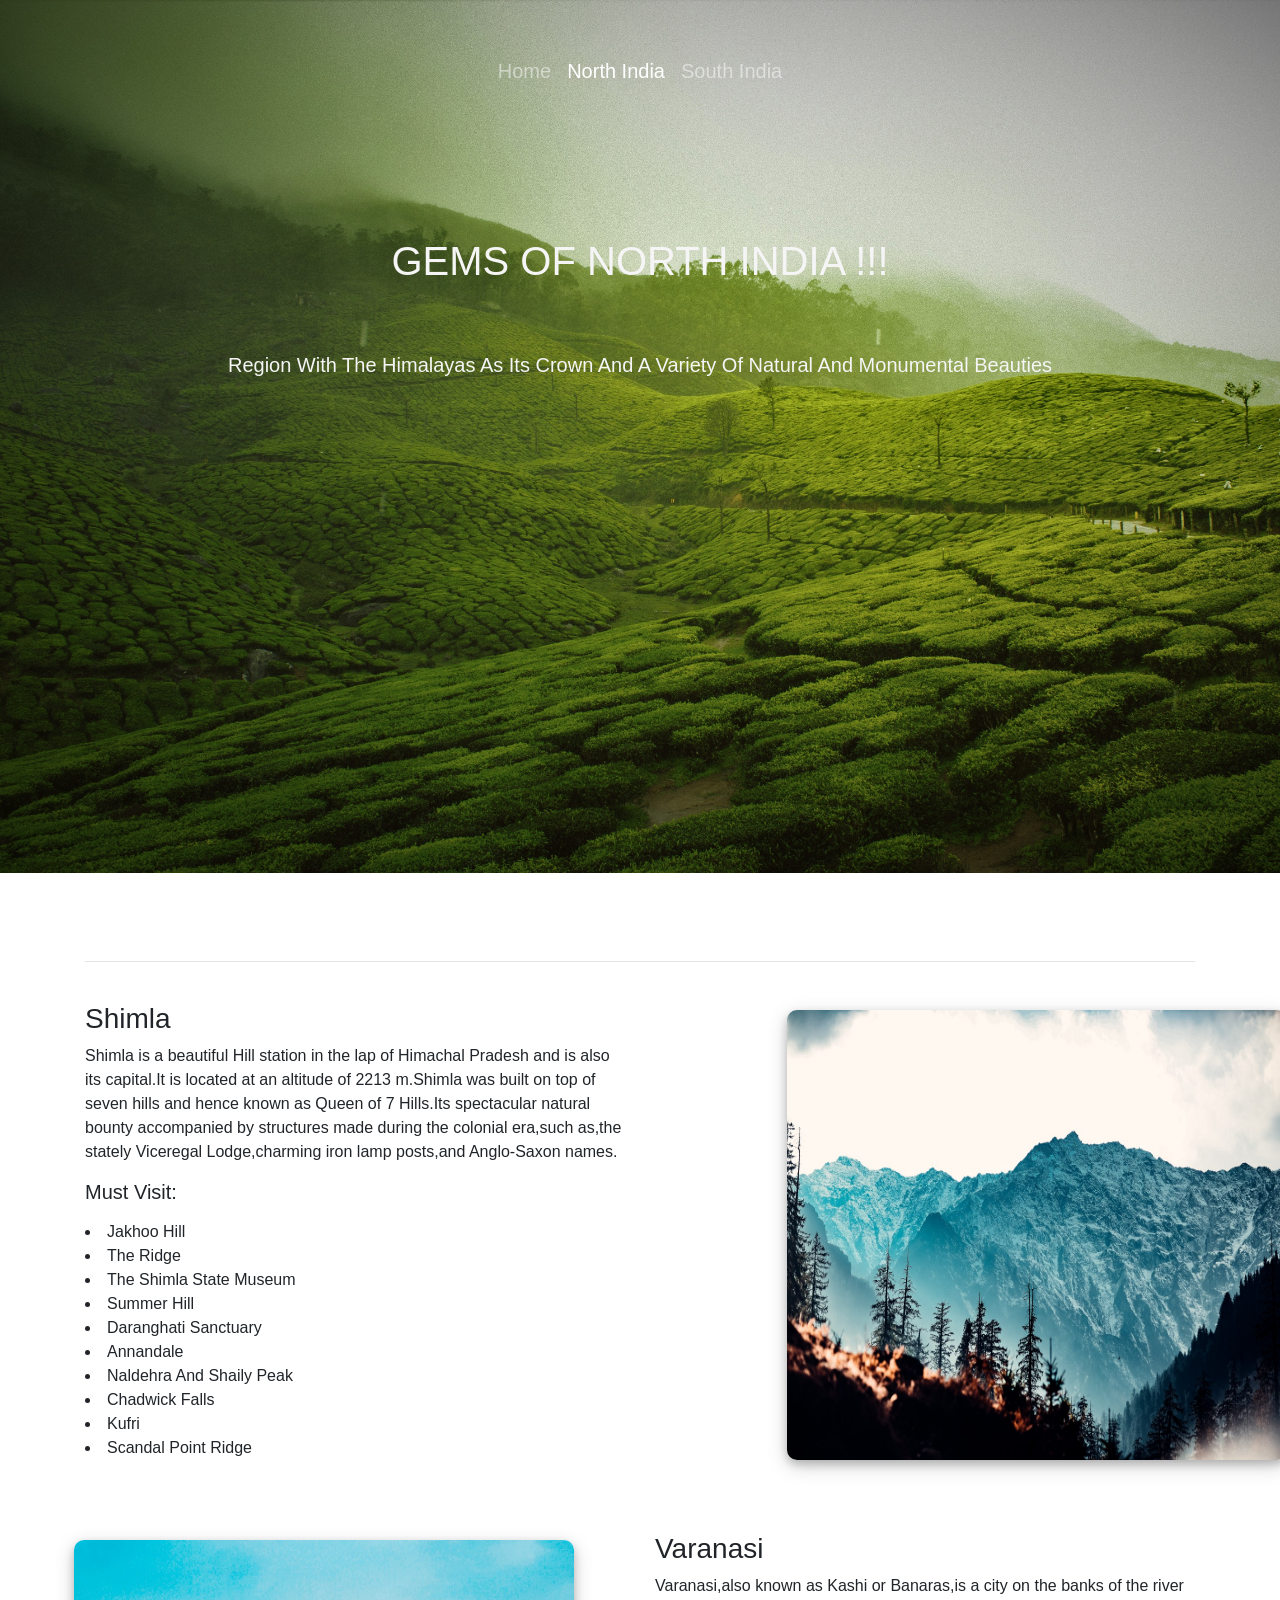
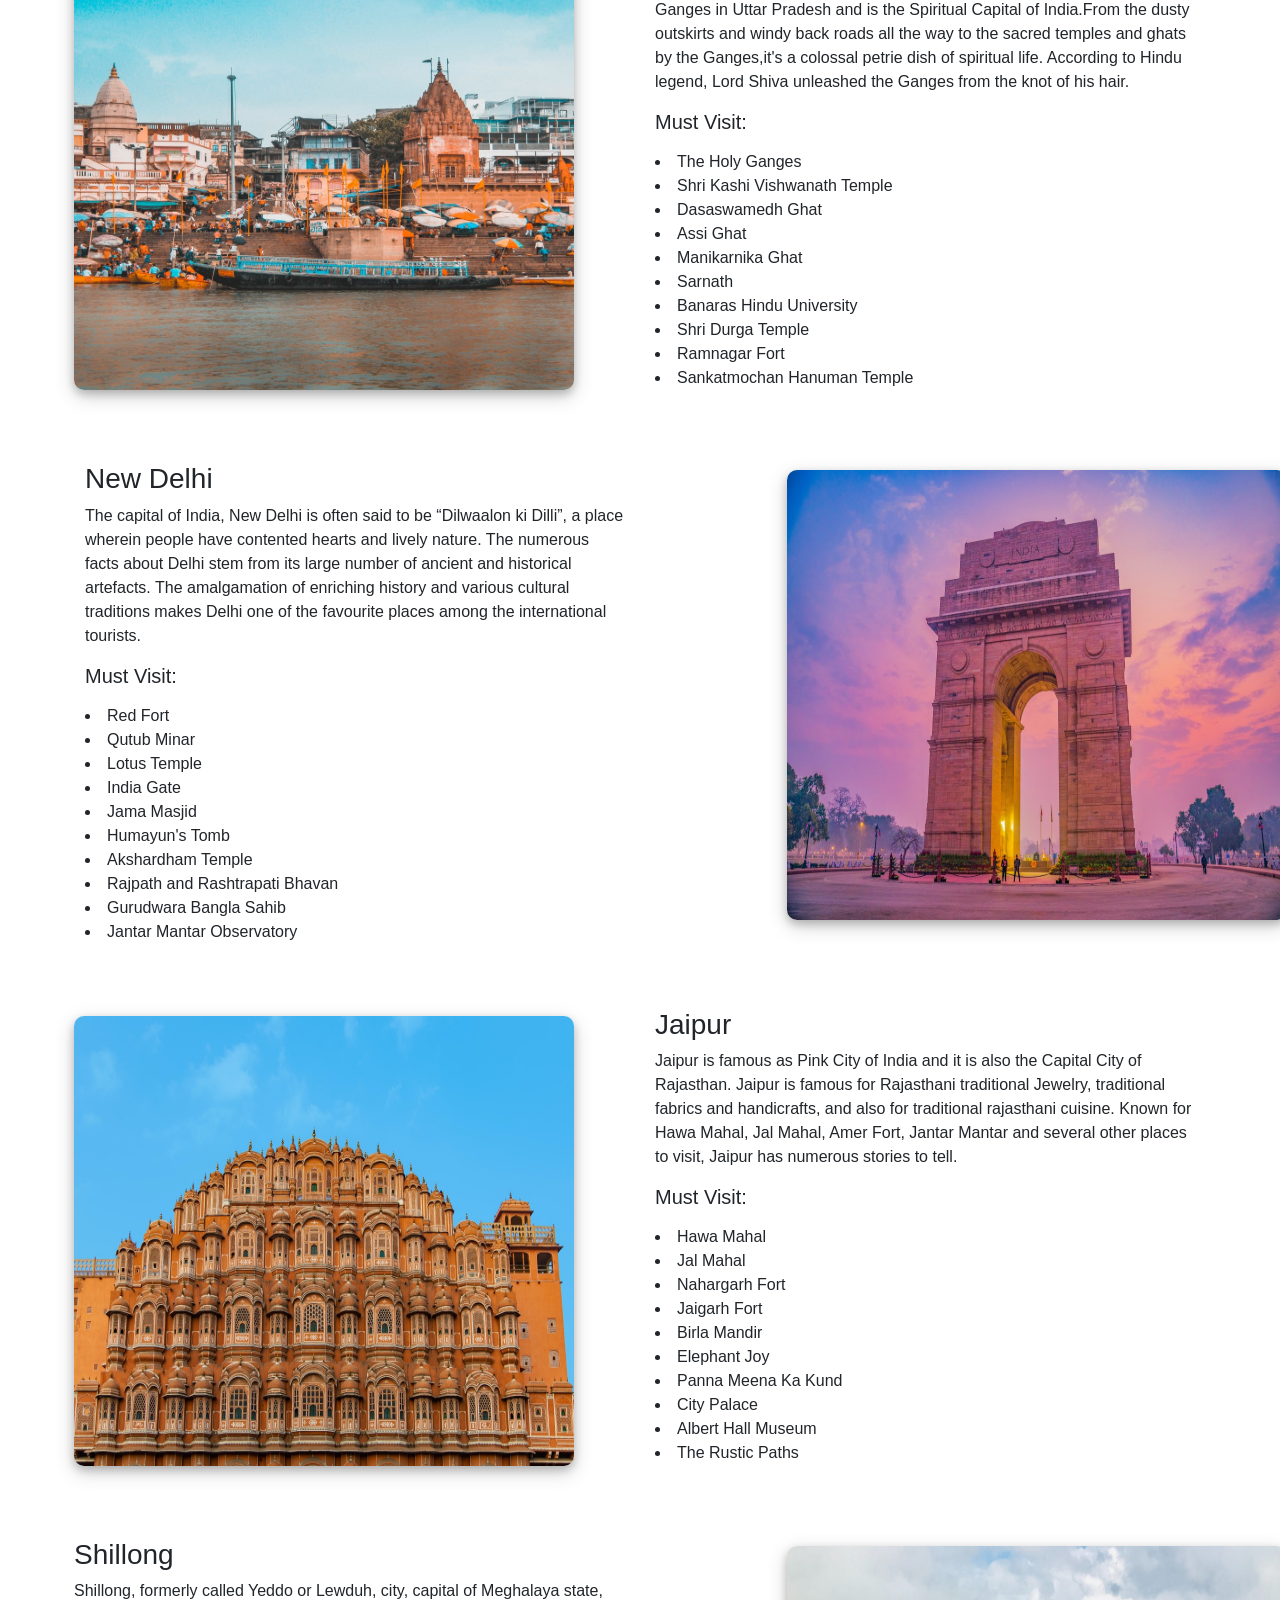
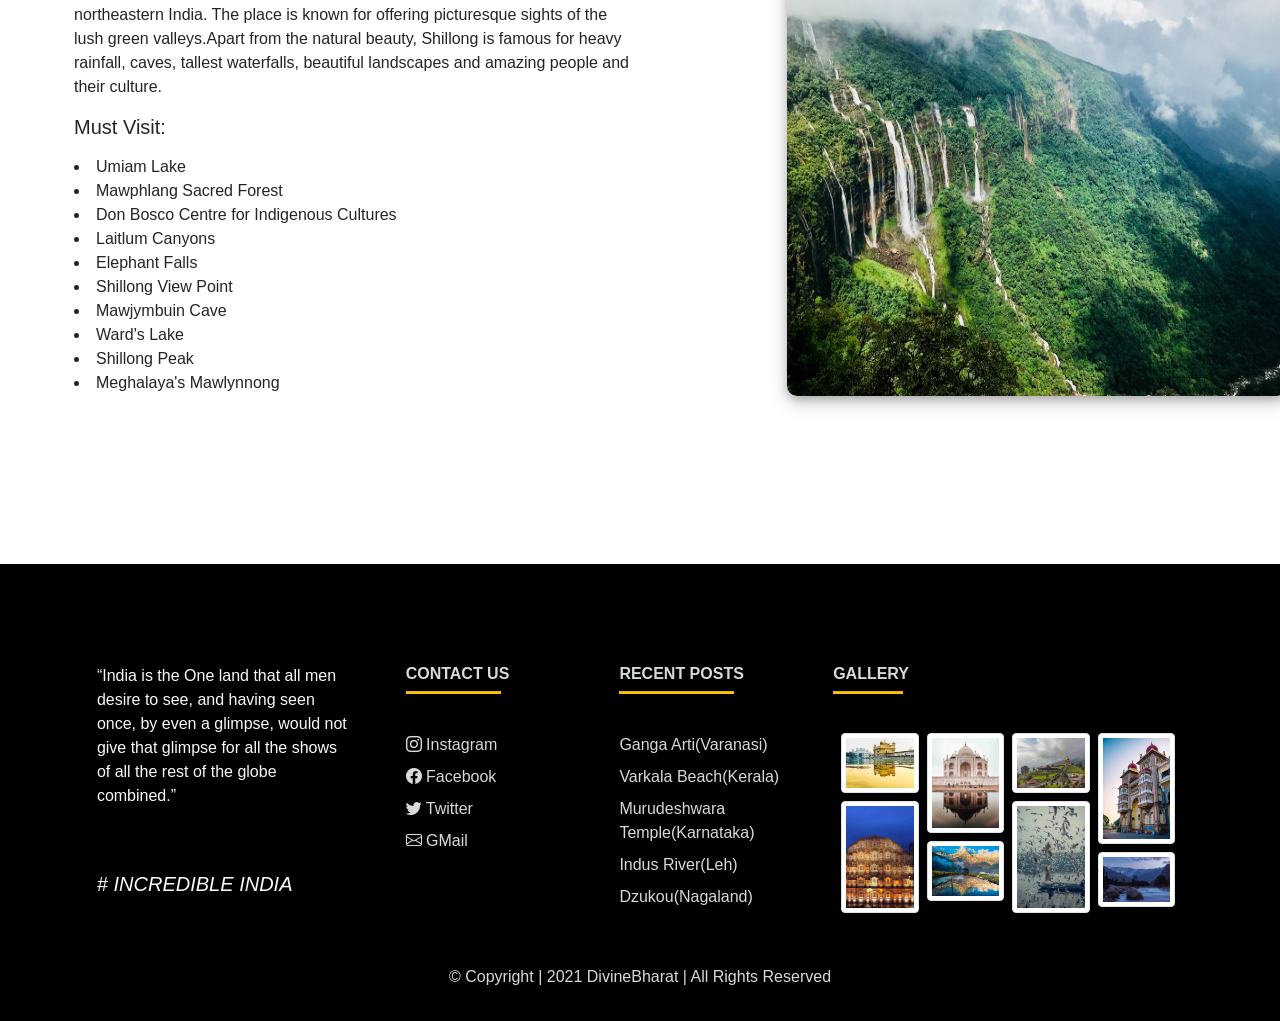
==== north.html @ dc831cc2 "Merge pull request #1 from kunjur-shreesha/master pull request" ====
<!DOCTYPE html>
<html lang="en">
<head>
    <meta charset="UTF-8">
    <meta http-equiv="X-UA-Compatible" content="IE=edge">
    <meta name="viewport" content="width=device-width, initial-scale=1.0">
    <link rel="stylesheet" href="bootstrap.css">
    <link rel="stylesheet" href="home.css">
    <link rel="stylesheet" href="https://cdn.jsdelivr.net/npm/bootstrap-icons@1.5.0/font/bootstrap-icons.css">
    <title>DivineBharat</title>
</head>
<body>

<section class="jumbotron-fluid go2karuna">
    <div class="" style="margin:auto;margin-top:0;">
        <nav class="navbar navbar-expand-lg flex-column  navbar-dark">
            <a class="navbar-brand" href="index.html">
                <img src="logo-white-free-img-1-160x84.png" width=auto height=auto class="d-inline-block align-top align-middle"
                     alt=""><br>
            </a>
            <button class="navbar-toggler" type="button" data-toggle="collapse" data-target="#navbarSupportedContent"
                    aria-controls="navbarSupportedContent" aria-expanded="false" aria-label="Toggle navigation">
                <span class="navbar-toggler-icon"></span>
            </button>

            <div class="collapse navbar-collapse" id="navbarSupportedContent">
                <ul class="navbar-nav mr-auto">
                    <li class="nav-item ">
                        <a class="nav-link" href="index.html">Home</a>
                    </li>
                    <li class="nav-item active">
                        <a class="nav-link" href="north.html">North India <span class="sr-only">(current)</span></a>
                    </li>
                    <li class="nav-item">
                        <a class="nav-link" href="south.html">South India</a>
                    </li>
                </ul>
            </div>
        </nav>
        <div class="container" style="margin-top: 15vh;color: whitesmoke;text-align: center; font-size: 20px;">
            <h1> GEMS OF NORTH INDIA !!!</h1><br><br>
            <h5>Region With The Himalayas As Its Crown And A Variety Of Natural And Monumental Beauties</h5><br><br>



        </div>
    </div>
</section>
        <br><br><br>

    <div class="container">
        <h2 style="text-align: center;"></h2><hr><br>
        <div class="row">
            <div class="col-lg-6">
                <h3>Shimla</h3>
                <p>
                    Shimla is a beautiful Hill station in the lap of Himachal Pradesh and is also its capital.It is located at an altitude of 2213 m.Shimla was built on top of seven hills and hence known as Queen of 7 Hills.Its spectacular natural bounty accompanied by structures made during the colonial era,such as,the stately Viceregal Lodge,charming iron lamp posts,and Anglo-Saxon names.
                </p>
            <h5>Must Visit:</h5>
                <p><li>Jakhoo Hill</li>
                <li>The Ridge</li>
                <li> The Shimla State Museum</li>
                <li> Summer Hill</li>
                <li>Daranghati Sanctuary</li>
                <li>Annandale</li>
                <li>Naldehra And Shaily Peak</li>
                <li>Chadwick Falls</li>
                <li>Kufri</li>
                <li>Scandal Point Ridge</li></p></div>
            <div class="col-lg-3 mx-auto mb-4" id="imgg">
                <img src="i41%20(9).jpg" width="500px" height="450px" alt="">
            </div>
        </div><br><br>
        <div class="row">
            <div class="col-lg-6 mx-auto mb-4"  id="imgg">
                <img src="i43.jpg"  width="500px" height="450px" alt="">
            </div>
            <div class="col-lg-6">
                <h3>Varanasi</h3>
                <p>Varanasi,also known as Kashi or Banaras,is a city on the banks of the river Ganges in Uttar Pradesh and is the Spiritual Capital of India.From the dusty outskirts and windy back roads all the way to the sacred temples and ghats by the Ganges,it's a colossal petrie dish of spiritual life.
                    According to Hindu legend, Lord Shiva unleashed the Ganges from the knot of his hair.</p>
                <h5>Must Visit:</h5>
                <p><li>The Holy Ganges</li>
                <li>Shri Kashi Vishwanath Temple</li>
                <li>Dasaswamedh Ghat</li>
                <li>Assi Ghat</li>
                <li>Manikarnika Ghat</li>
                <li>Sarnath</li>
                <li>Banaras Hindu University</li>
                <li>Shri Durga Temple</li>
                <li>Ramnagar Fort</li>
                <li>Sankatmochan Hanuman Temple</li></p>
            </div>
        </div><br><br>
        <div class="row">
            <div class="col-lg-6">
                <h3>New Delhi</h3>
                <p>The capital of India, New Delhi is often said to be “Dilwaalon ki Dilli”, a place wherein people have contented hearts and lively nature.
                    The numerous facts about Delhi stem from its large number of ancient and historical artefacts.
                    The amalgamation of enriching history and various cultural traditions makes Delhi one of the favourite places among the international tourists.
                </p>
            <h5>Must Visit:</h5>
            <p><li>Red Fort</li>
            <li>Qutub Minar</li>
            <li>Lotus Temple</li>
            <li>India Gate</li>
            <li>Jama Masjid</li>
            <li>Humayun's Tomb</li>
            <li>Akshardham Temple</li>
            <li>Rajpath and Rashtrapati Bhavan</li>
            <li>Gurudwara Bangla Sahib</li>
            <li>Jantar Mantar Observatory</li></p>
            </div>
            <div class="col-lg-3 mx-auto mb-4"  id="imgg">
                <img src="i45.jpg"  width="500px" height="450px" alt="">
            </div>
        </div><br><br>
        <div class="row">
            <div class="col-lg-6 mx-auto mb-4"  id="imgg">
                <img src="i44.jpg"  width="500px" height="450px" alt="">
            </div>
            <div class="col-lg-6">
                <h3>Jaipur</h3>
                <p>Jaipur is famous as Pink City of India and it is also the Capital City of Rajasthan. Jaipur is famous for Rajasthani traditional Jewelry, traditional fabrics and handicrafts, and also for traditional rajasthani cuisine.
                    Known for Hawa Mahal, Jal Mahal, Amer Fort, Jantar Mantar and several other places to visit, Jaipur has numerous stories to tell.</p>
                <h5>Must Visit:</h5>
                <p><li>Hawa Mahal</li>
                <li>Jal Mahal</li>
                <li>Nahargarh Fort</li>
                <li>Jaigarh Fort</li>
                <li>Birla Mandir</li>
                <li>Elephant Joy</li>
                <li>Panna Meena Ka Kund</li>
                <li>City Palace</li>
                <li>Albert Hall Museum</li>
                <li>The Rustic Paths</li></p>
            </div>
        </div><br><br>
        <div class="row">
            <div class="col-lg-6"  id="imgg">
                <h3>Shillong</h3>
                <p>Shillong, formerly called Yeddo or Lewduh, city, capital of Meghalaya state, northeastern India.
                    The place is known for offering picturesque sights of the lush green valleys.Apart from the natural beauty, Shillong is famous for heavy rainfall, caves, tallest waterfalls, beautiful landscapes and amazing people and their culture.</p>
                <h5>Must Visit:</h5>
                <p><li>Umiam Lake</li>
                <li>Mawphlang Sacred Forest</li>
                <li>Don Bosco Centre for Indigenous Cultures</li>
                <li>Laitlum Canyons</li>
                <li>Elephant Falls</li>
                <li>Shillong View Point</li>
                <li>Mawjymbuin Cave</li>
                <li>Ward's Lake</li>
                <li>Shillong Peak</li>
                <li>Meghalaya's Mawlynnong</li></p>
            </div>
            <div class="col-lg-3 mx-auto mb-4"  id="imgg">
                <img src="i46.jpg"  width="500px" height="450px" alt="">
            </div>
        </div><br>
    </div>
    
<br><br><br><br><br>


<!-- footer begin -->
<footer class="page-footer bg-dark1">
    <section class="gokaruna-v3">

        <div class="container text-center text-md-left mt-1">
            <div class="row">

                <div class="col-md-3 mx-auto mb-3"><br><br>
                    <img src="logo-white-free-img-1-160x84.png" width=auto height=auto class="d-inline-block align-top "
                        alt="">
                    <br><br>
                    <p class="text-light" class="font-weight-bolder" class="mt-2">“India is the One land that all men
                        desire to see, and having seen once,
                        by even a glimpse, would not give that glimpse for all the shows of all the rest of the globe
                        combined.”</p>
                    <br><br>
                    <h5 class="text-light">#<em> INCREDIBLE INDIA</em></h5>
                </div>

                <div class="col-md-2 mx-auto mb-4"><br><br><br><br>
                    <h6 class="text-uppercase font-weight-bold">Contact Us</h6>
                    <hr class="bg-warning mb-4 mt-0 d-inline-block mx-auto" style="width: 95px; height: 2px">
                    <ul class="list-unstyled">
                        <li class="my-2"><a href="#" target="_blank"><i class="bi bi-instagram"></i> Instagram</a></li>
                        <li class="my-2"><a href="#" target="_blank"><i class="bi bi-facebook"></i> Facebook </a></li>
                        <li class="my-2"><a href="#" target="_blank"><i class="bi bi-twitter"></i> Twitter</a></li>
                        <li class="my-2"><a href="#" target="_blank"><i class="bi bi-envelope"></i> GMail</a></li>
                    </ul>
                </div>


                <div class="col-md-2 mx-auto mb-4"><br><br><br><br>
                    <h6 class="text-uppercase font-weight-bold">Recent Posts</h6>
                    <hr class="bg-warning mb-4 mt-0 d-inline-block mx-auto" style="width: 115px; height: 2px">
                    <ul class="list-unstyled">
                        <li class="my-2"><a href="i3%20(1).jpg" target="_blank">Ganga Arti(Varanasi)</a></li>
                        <li class="my-2"><a href="i3%20(2).jpg" target="_blank">Varkala Beach(Kerala)</a></li>
                        <li class="my-2"><a href="i3%20(3).jpg" target="_blank">Murudeshwara Temple(Karnataka)</a></li>
                        <li class="my-2"><a href="i3%20(4).jpg" target="_blank">Indus River(Leh)</a></li>
                        <li class="my-2"><a href="i3%20(5).jpg" target="_blank">Dzukou(Nagaland)</a></li>
                    </ul>
                </div>

                <div class="col-md-4 mx-auto mb-4"><br><br><br><br>
                    <h6 class="text-uppercase font-weight-bold">Gallery</h6>
                    <hr class="bg-warning mb-4 mt-0 d-inline-block mx-auto" style="width: 70px; height: 2px">
                    <div class="row1">
                        <div class="column1">
                            <a href="com/2.jpg" target="_blank"><img  class="img-thumbnail"  src="com/2.jpg" class="" alt="" ></a>
                            <a href="com/1.jpg" target="_blank"><img  class="img-thumbnail"  src="com/1.jpg" class="" alt="" ></a>
                        </div>
                        <br>
                        <div class="column1">
                            <a href="com/4.jpg" target="_blank"><img  class="img-thumbnail"  src="com/4.jpg" class="" alt="" ></a>
                            <a href="com/3.jpg" target="_blank"><img  class="img-thumbnail"  src="com/3.jpg" class="" alt="" ></a>
                        </div>
                        <br>
                        <div class="column1">
                            <a href="com/6.jpg" target="_blank"><img  class="img-thumbnail"  src="com/6.jpg" class="" alt="" ></a>
                            <a href="com/5.jpg" target="_blank"><img  class="img-thumbnail"  src="com/5.jpg" class="" alt="" ></a>
                        </div>
                        <br>
                        <div class="column1">
                            <a href="com/8.jpg" target="_blank"><img  class="img-thumbnail"  src="com/8.jpg" class="" alt="" ></a>
                            <a href="com/7.jpg" target="_blank"><img  class="img-thumbnail"  src="com/7.jpg" class="" alt="" ></a>
                        </div>
                        <br>

                    </div>
                </div>

            </div>

            <div class="footer-copyright text-center py-3">
                <p> &copy; Copyright | 2021 DivineBharat | All Rights Reserved</p>
            </div>
    </section>
</footer>

<script src="https://code.jquery.com/jquery-3.6.0.js" integrity="sha256-H+K7U5CnXl1h5ywQfKtSj8PCmoN9aaq30gDh27Xc0jk="
    crossorigin="anonymous"></script>

<script src="https://cdn.jsdelivr.net/npm/bootstrap@4.6.0/dist/js/bootstrap.min.js"
    integrity="sha384-+YQ4JLhjyBLPDQt//I+STsc9iw4uQqACwlvpslubQzn4u2UU2UFM80nGisd026JF"
    crossorigin="anonymous"></script>
</body>

</html>
---- home.css ----
body{
    background-color:white;
}
.gokaruna{
  position: relative;
  background: url(b33.jpg);
    min-height: 97vh;
  background-size: cover;
  background-attachment: fixed;
  background-position: center;
  background-repeat: no-repeat;
  display: flex;
}
.go2karuna{
  position: relative;
  background: url(i3333333333.jpg);
    min-height: 97vh;
  background-size: cover;
  background-attachment: fixed;
  background-position: center;
  background-repeat: no-repeat;
  display: flex;
}
.go3karuna{
  position: relative;
  background: url(i4\ \(1\).jpg);
    min-height: 97vh;
  background-size: cover;
  background-attachment: fixed;
  background-position: center;
  background-repeat: no-repeat;
  display: flex;
}
.nav-item{
    font-size: 20px;
}



#box{
    margin-top: -90px;
    border-radius: 0%;
    padding: 50px 55px 55px 55px;
    padding-bottom: 40px;
    box-shadow: 0 4px 8px 0 rgba(0, 0, 0, 0.2), 0 6px 20px 0 rgba(0, 0, 0, 0.19);
    background-color: #23272b;
}
.bg-dark1{
    background-color: #000000;
}


.page-footer a{
    color: #d5dadb;
    text-decoration: inherit;

}

.gallery-item {
    display: inline-block;
    text-align: center;
    vertical-align: top;
    width: 100%;
}

.page-footer li,h6 {
    color: #d5dadb;
}
p[class="mt-2"],div[class="footer-copyright text-center py-3"]{
    color:#d5dadb;}

.gokaruna-v2{
  position: inherit;
  background: url(an.jpg);
  min-height: 70vh;
  background-size: cover;
  background-attachment: fixed;
  background-position: center;
  background-repeat: no-repeat;
  display: flex;
}

.gokaruna-v3{
    position:inherit;
    background: url(b17.jpg);
    min-height: 45vh;
    background-size: cover;
    background-attachment: fixed;
    background-position: center;
    background-repeat: no-repeat;
    display: flex;
}


#slide {
  display: flex;
  flex-wrap: wrap;
  padding: 0 4px;
  margin-right: 60px;
}

#imgg {
  flex: 50%;
  padding: 0 4px;
}

#imgg img {
  margin-top: 8px;
  flex: 50%;
  vertical-align: middle;
  border-radius: 10px;
  box-shadow: 0 4px 8px 0 rgba(0, 0, 0, 0.2), 0 6px 20px 0 rgba(0, 0, 0, 0.19);
}
.btn-xyz {
  color: black;
  background-color: white;
  border-color: white;
  border-radius: 0;
}
.btn-xyz:hover {
  color: #fff;
  background-color: black;
  border-color:black;
}
.btn-outline-abc {
  color: white;
  border-radius: 0;
  border-color: white;
}
.btn-outline-abc:hover {
  color: #fff;
  background-color: black;
  border-color:black;
}


.row1 {
    display: flex;
    flex-wrap: wrap;
    padding: 0 4px;
}

/* Create four equal columns that sits next to each other */
.column1 {
    flex: 25%;
    max-width: 25%;
    padding: 0 4px;
}

.column1 img {
    margin-top: 8px;
    vertical-align: middle;
    width: 100%;
}

/* Responsive layout - makes a two column-layout instead of four columns */
@media screen and (max-width: 800px) {
    .column1 {
        flex: 50%;
        max-width: 50%;
    }
}

/* Responsive layout - makes the two columns stack on top of each other instead of next to each other */
@media screen and (max-width: 600px) {
    .column1 {
        flex: 100%;
        max-width: 100%;
    }
}
.card {
    position: relative;
    border: solid 1px #212121;
    padding: 45px 50px 25px 60px;
    margin-top: -90px;
    background-color: #212121;
    border-radius: 10px;
    color: #fff
}

.post-txt {
  text-align: center;
    font-size: 20px;
    margin-bottom: 0;
    padding-top: 15px;
}

.quote-img {
    position: absolute;
    top: 135px;
    left: 28px;
    width: 30px;
    height: 30px
}
.quote-img2 {
    position: absolute;
    bottom: 35px;
    right: 120px;
    width: 30px;
    height: 30px
}
@media screen and (max-width: 1200px) {
  .quote-img2{
    right: 40px;
  }
  .quote-img{
    left: 40px;
  }
}


.nice-img {
    width: 20px;
    height: 25px;
    margin-bottom: 7px
}

.arrow-down {
    width: 0;
    height: 0;
    border-left: 25px solid transparent;
    border-right: 25px solid transparent;
    border-top: 20px solid #212121;
    margin-left: 85px
}

.fit-image {
    width: 100%;
    object-fit: cover
}

.profile-pic {
    position: absolute;
    width: 120px;
    height: 120px;margin-top: 10px;
    margin-left: -57px;
    
}

.profile-name {
    position: absolute;
    font-size: 22px;margin-top: 130px;
    
    color: #616161
}
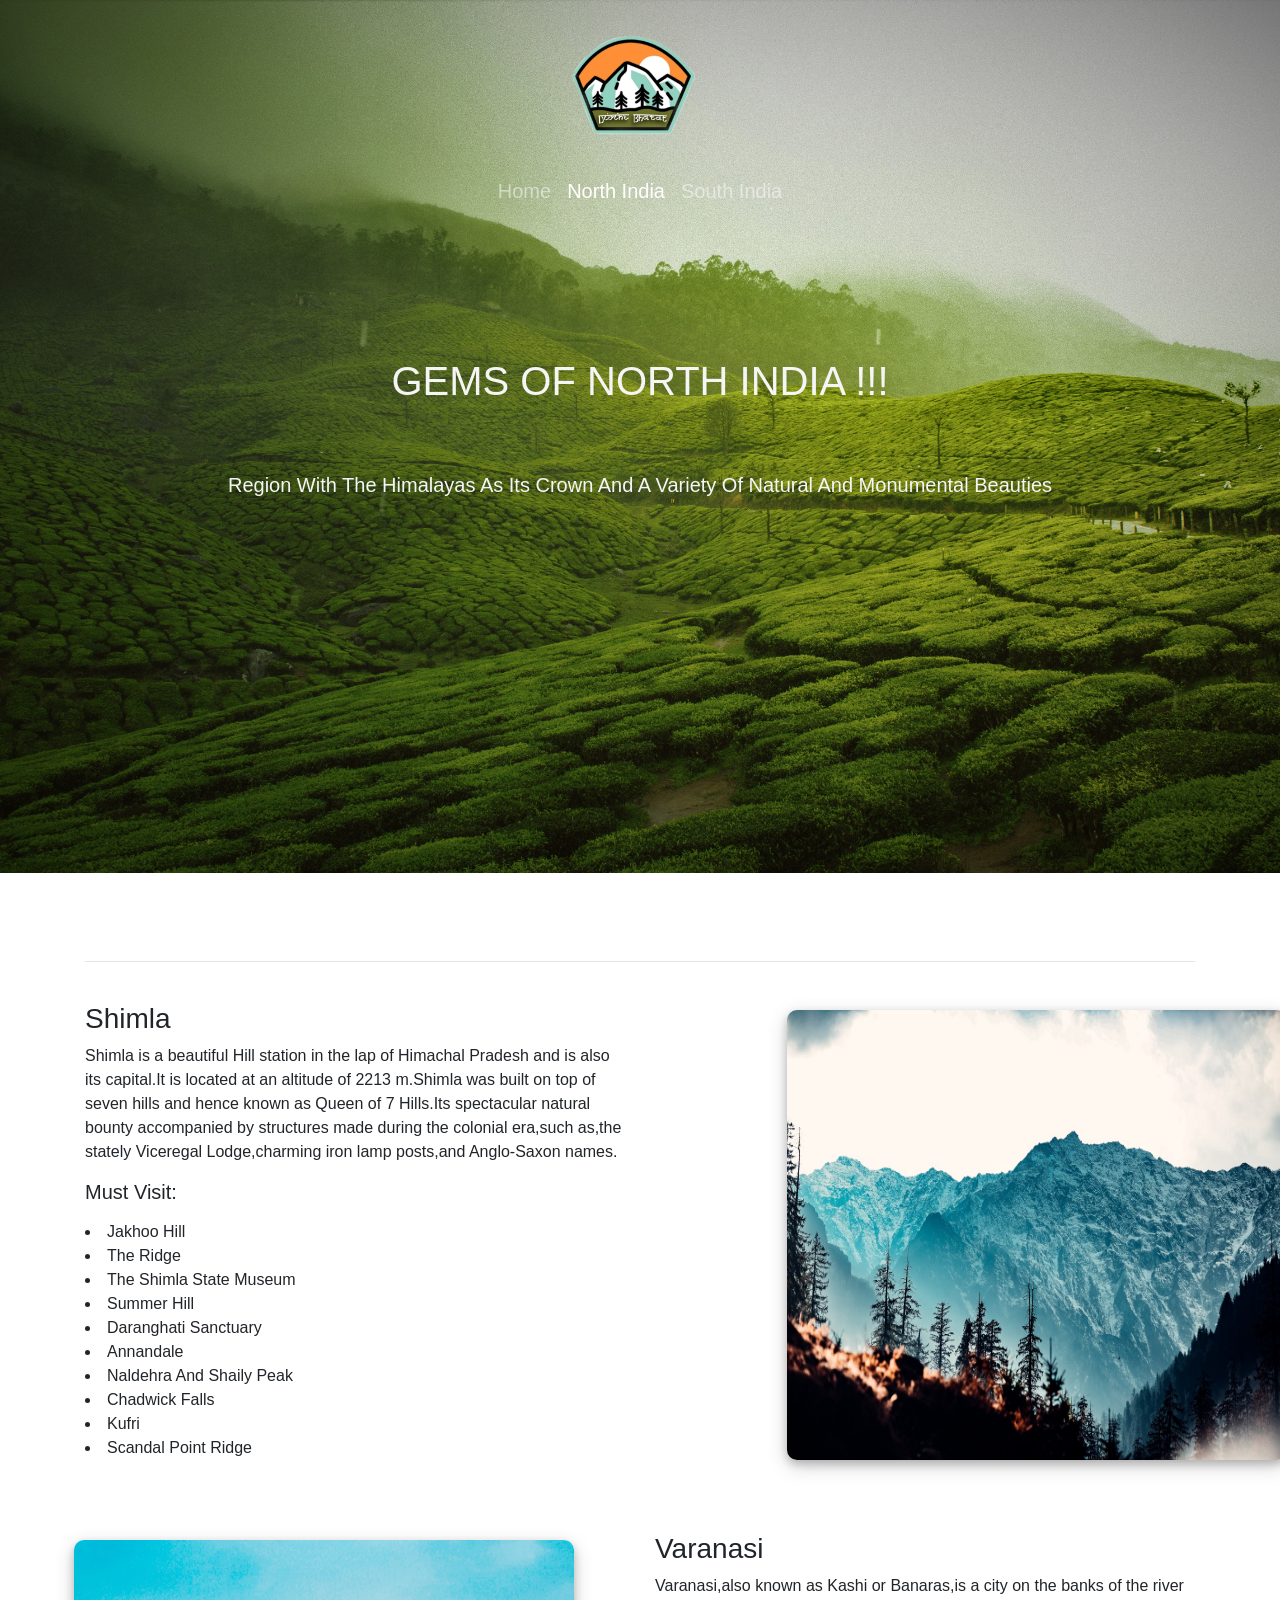
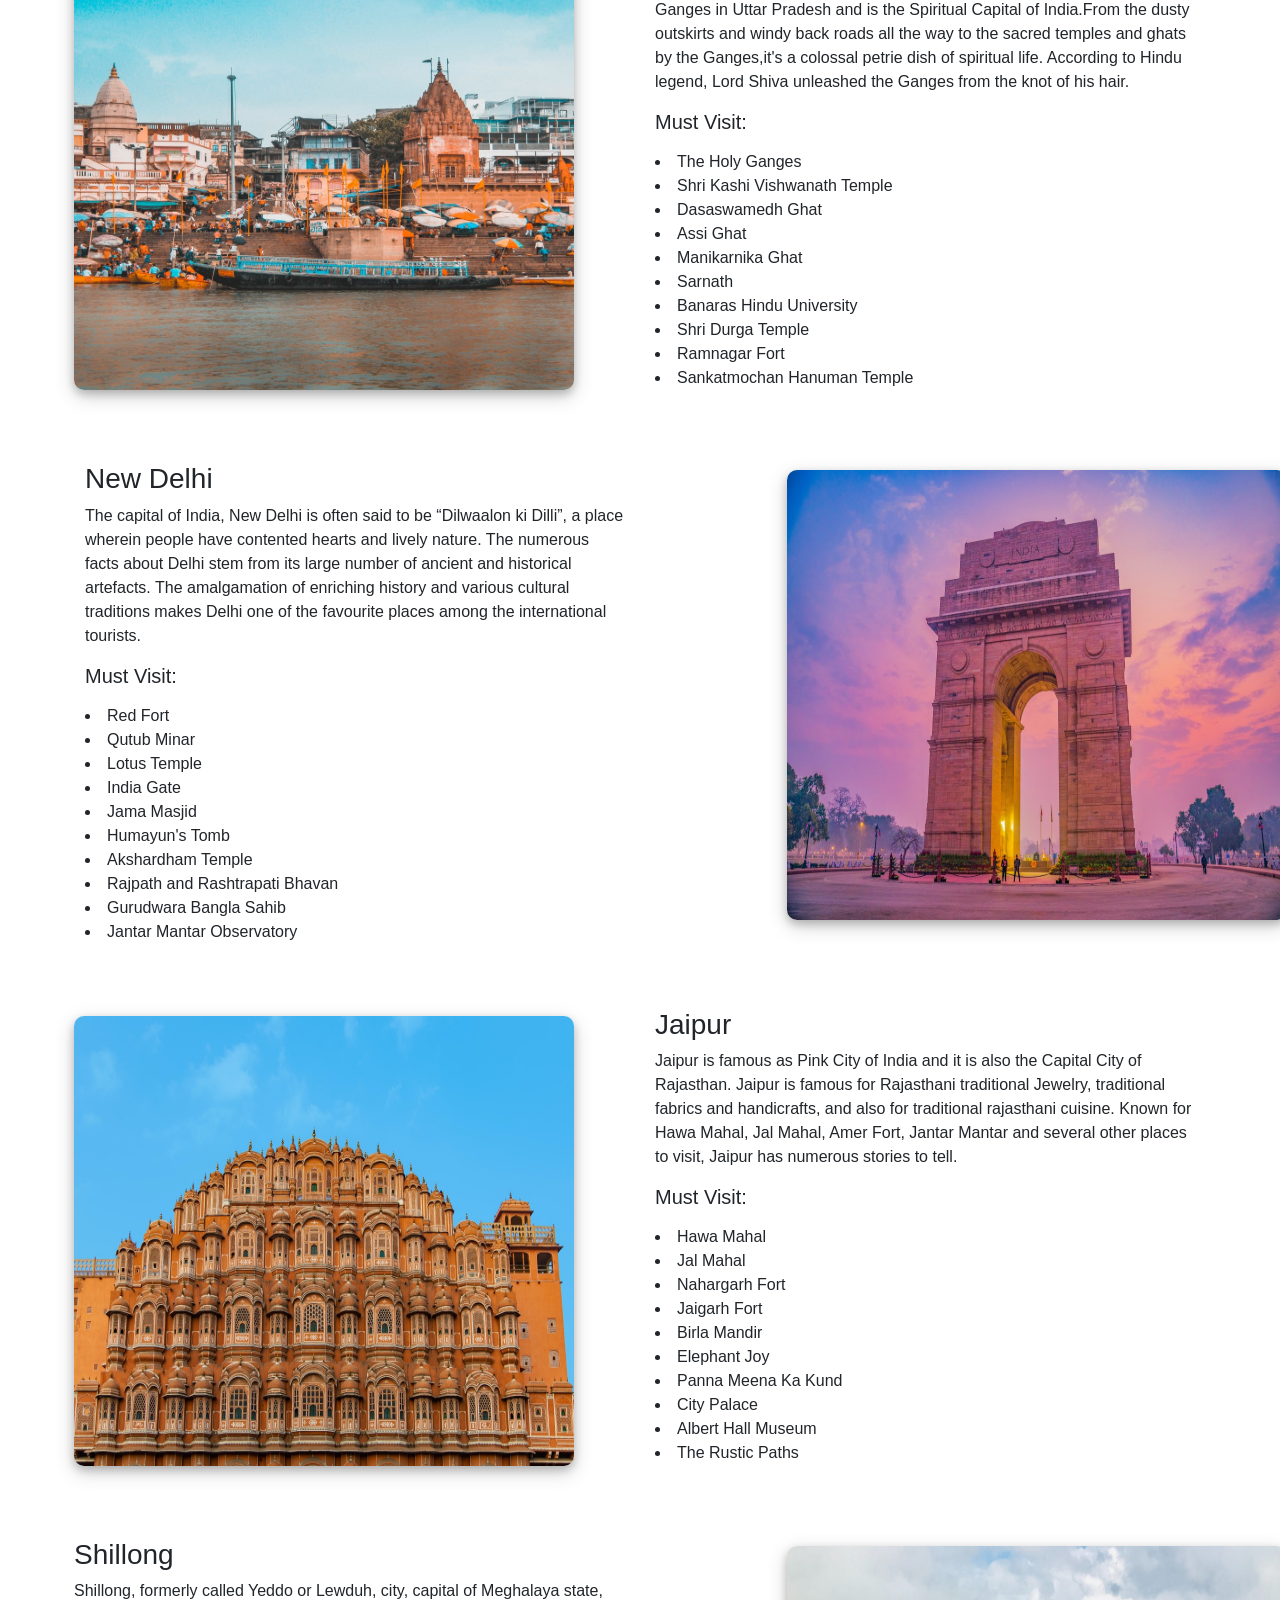
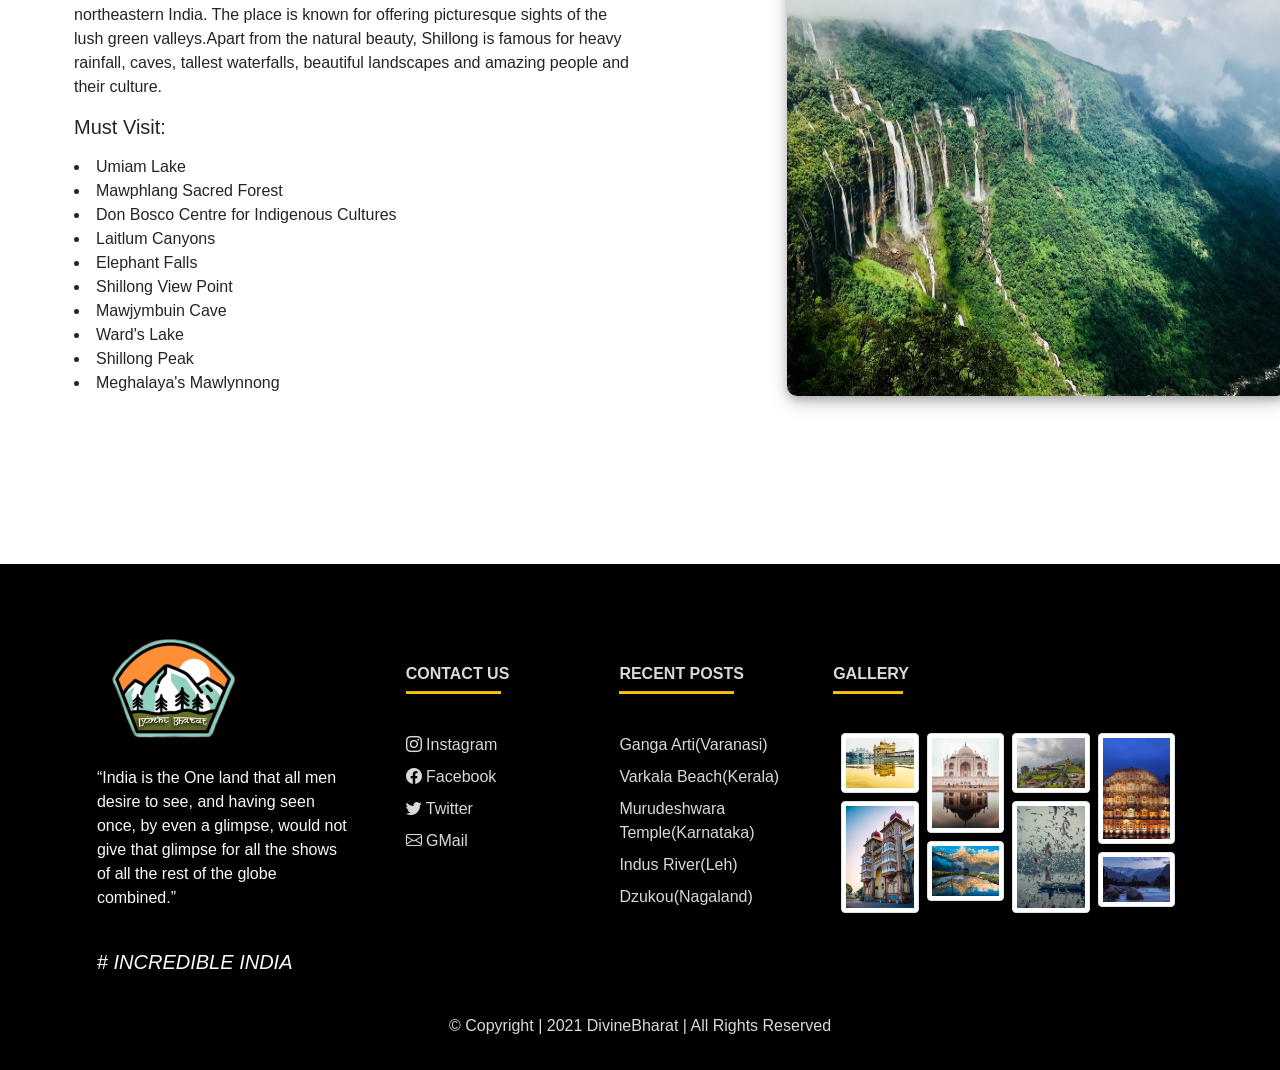
==== commit c1143402: "Merge branch 'kunjur-shreesha:master' into master" ====
--- a/north.html
+++ b/north.html
@@ -15,7 +15,7 @@
     <div class="" style="margin:auto;margin-top:0;">
         <nav class="navbar navbar-expand-lg flex-column  navbar-dark">
             <a class="navbar-brand" href="index.html">
-                <img src="logo-white-free-img-1-160x84.png" width=auto height=auto class="d-inline-block align-top align-middle"
+                <img src="logo/mota.png" width=150 height=150 class="d-inline-block align-top align-middle"
                      alt=""><br>
             </a>
             <button class="navbar-toggler" type="button" data-toggle="collapse" data-target="#navbarSupportedContent"
@@ -68,12 +68,12 @@
                 <li>Kufri</li>
                 <li>Scandal Point Ridge</li></p></div>
             <div class="col-lg-3 mx-auto mb-4" id="imgg">
-                <img src="i41%20(9).jpg" width="500px" height="450px" alt="">
+                <img src="images/i41%20(9).jpg" width="500px" height="450px" alt="">
             </div>
         </div><br><br>
         <div class="row">
             <div class="col-lg-6 mx-auto mb-4"  id="imgg">
-                <img src="i43.jpg"  width="500px" height="450px" alt="">
+                <img src="images/i43.jpg"  width="500px" height="450px" alt="">
             </div>
             <div class="col-lg-6">
                 <h3>Varanasi</h3>
@@ -112,12 +112,12 @@
             <li>Jantar Mantar Observatory</li></p>
             </div>
             <div class="col-lg-3 mx-auto mb-4"  id="imgg">
-                <img src="i45.jpg"  width="500px" height="450px" alt="">
+                <img src="images/i45.jpg"  width="500px" height="450px" alt="">
             </div>
         </div><br><br>
         <div class="row">
             <div class="col-lg-6 mx-auto mb-4"  id="imgg">
-                <img src="i44.jpg"  width="500px" height="450px" alt="">
+                <img src="images/i44.jpg"  width="500px" height="450px" alt="">
             </div>
             <div class="col-lg-6">
                 <h3>Jaipur</h3>
@@ -154,7 +154,7 @@
                 <li>Meghalaya's Mawlynnong</li></p>
             </div>
             <div class="col-lg-3 mx-auto mb-4"  id="imgg">
-                <img src="i46.jpg"  width="500px" height="450px" alt="">
+                <img src="images/i46.jpg"  width="500px" height="450px" alt="">
             </div>
         </div><br>
     </div>
@@ -170,14 +170,14 @@
             <div class="row">
 
                 <div class="col-md-3 mx-auto mb-3"><br><br>
-                    <img src="logo-white-free-img-1-160x84.png" width=auto height=auto class="d-inline-block align-top "
+                    <img src="logo/mota.png" width=150 height=150 class="d-inline-block align-top mb-0"
                         alt="">
-                    <br><br>
+                    <br>
                     <p class="text-light" class="font-weight-bolder" class="mt-2">“India is the One land that all men
                         desire to see, and having seen once,
                         by even a glimpse, would not give that glimpse for all the shows of all the rest of the globe
                         combined.”</p>
-                    <br><br>
+                    <br>
                     <h5 class="text-light">#<em> INCREDIBLE INDIA</em></h5>
                 </div>
 
@@ -211,7 +211,7 @@
                     <div class="row1">
                         <div class="column1">
                             <a href="com/2.jpg" target="_blank"><img  class="img-thumbnail"  src="com/2.jpg" class="" alt="" ></a>
-                            <a href="com/1.jpg" target="_blank"><img  class="img-thumbnail"  src="com/1.jpg" class="" alt="" ></a>
+                            <a href="com/8.jpg" target="_blank"><img  class="img-thumbnail"  src="com/8.jpg" class="" alt="" ></a>
                         </div>
                         <br>
                         <div class="column1">
@@ -225,7 +225,7 @@
                         </div>
                         <br>
                         <div class="column1">
-                            <a href="com/8.jpg" target="_blank"><img  class="img-thumbnail"  src="com/8.jpg" class="" alt="" ></a>
+                            <a href="com/1.jpg" target="_blank"><img  class="img-thumbnail"  src="com/1.jpg" class="" alt="" ></a>
                             <a href="com/7.jpg" target="_blank"><img  class="img-thumbnail"  src="com/7.jpg" class="" alt="" ></a>
                         </div>
                         <br>
--- a/home.css
+++ b/home.css
@@ -3,7 +3,7 @@
 }
 .gokaruna{
   position: relative;
-  background: url(b33.jpg);
+  background: url(images/b33.jpg);
     min-height: 97vh;
   background-size: cover;
   background-attachment: fixed;
@@ -13,7 +13,7 @@
 }
 .go2karuna{
   position: relative;
-  background: url(i3333333333.jpg);
+  background: url(images/i3333333333.jpg);
     min-height: 97vh;
   background-size: cover;
   background-attachment: fixed;
@@ -23,7 +23,7 @@
 }
 .go3karuna{
   position: relative;
-  background: url(i4\ \(1\).jpg);
+  background: url(images/i4\ \(1\).jpg);
     min-height: 97vh;
   background-size: cover;
   background-attachment: fixed;
@@ -71,18 +71,19 @@
 
 .gokaruna-v2{
   position: inherit;
-  background: url(an.jpg);
-  min-height: 70vh;
-  background-size: cover;
-  background-attachment: fixed;
-  background-position: center;
-  background-repeat: no-repeat;
-  display: flex;
-}
+  background: url(images/india.jpg);
+  min-height: 90vh;
+  background-size: cover;
+  background-attachment: fixed;
+  background-position: center;
+  background-repeat: no-repeat;
+  display: flex;
+}
+
 
 .gokaruna-v3{
     position:inherit;
-    background: url(b17.jpg);
+    background: url(images/b17.jpg);
     min-height: 45vh;
     background-size: cover;
     background-attachment: fixed;
@@ -90,6 +91,7 @@
     background-repeat: no-repeat;
     display: flex;
 }
+
 
 
 #slide {
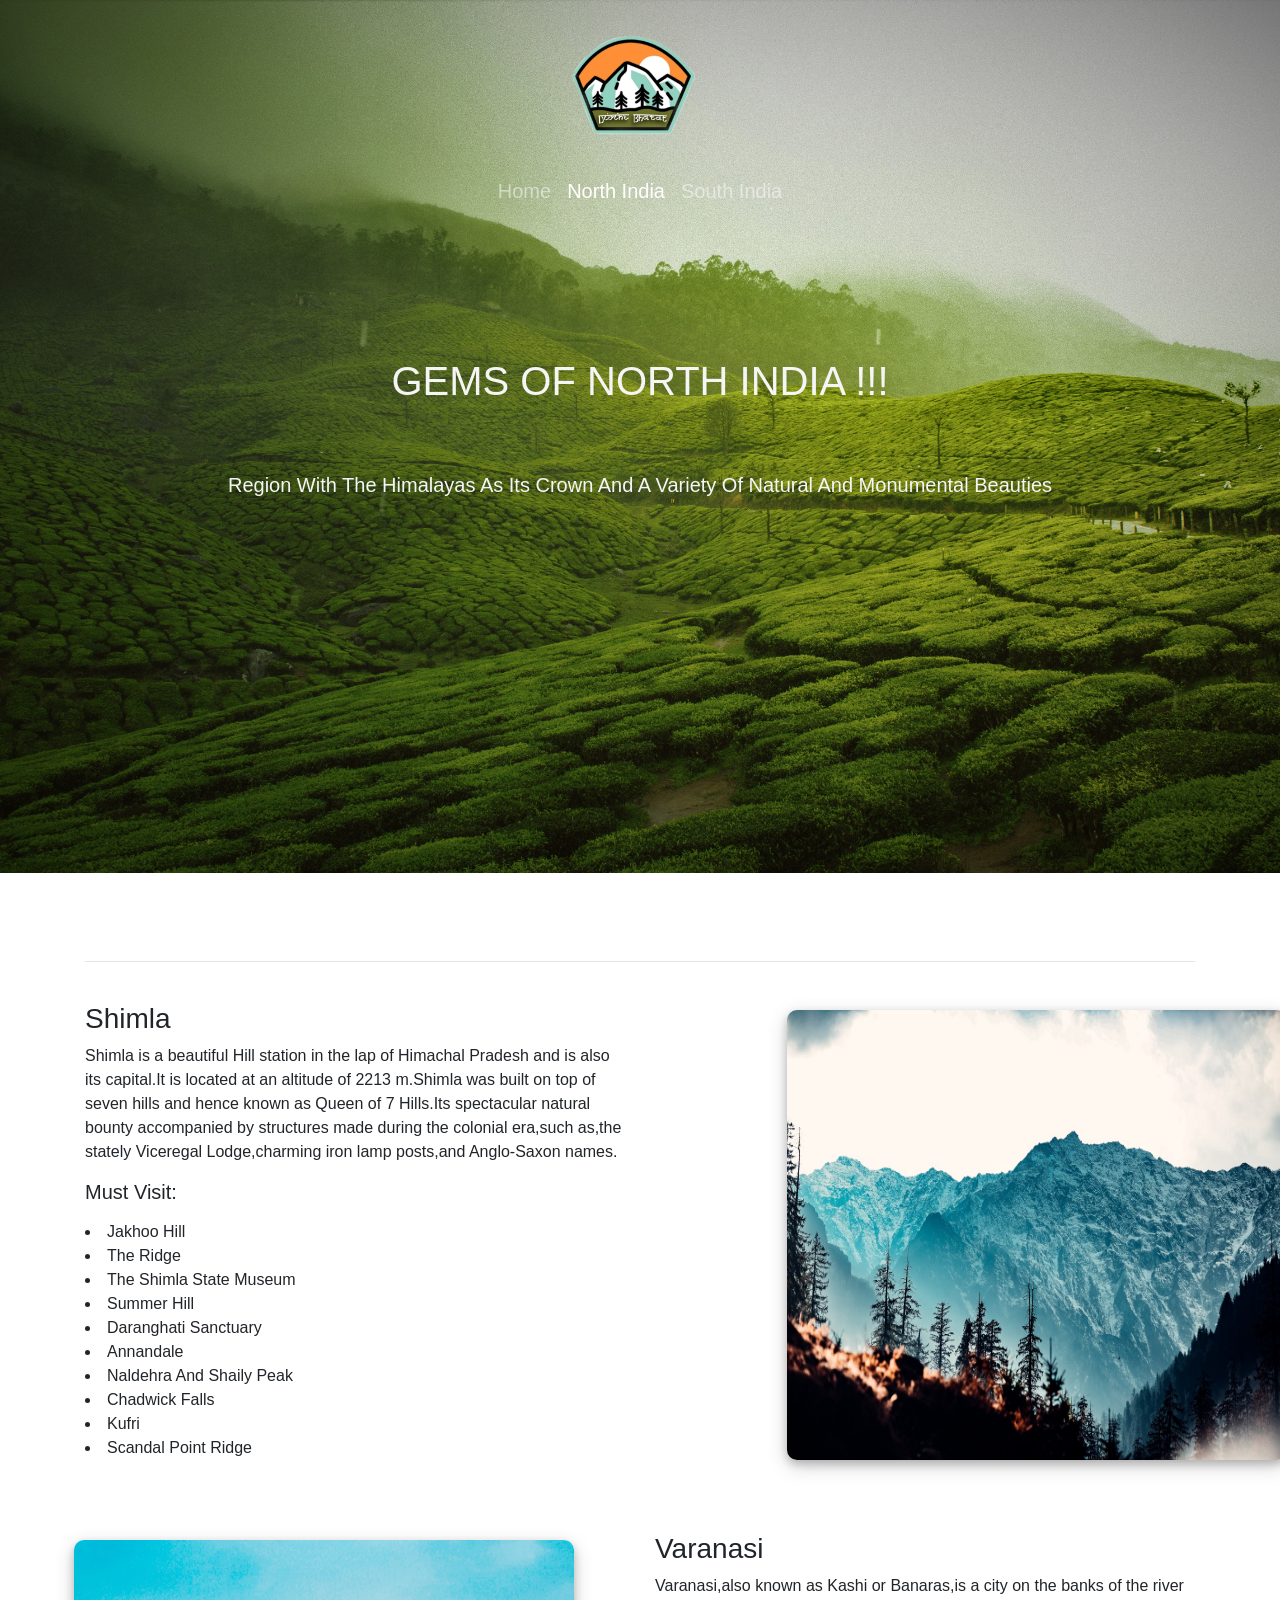
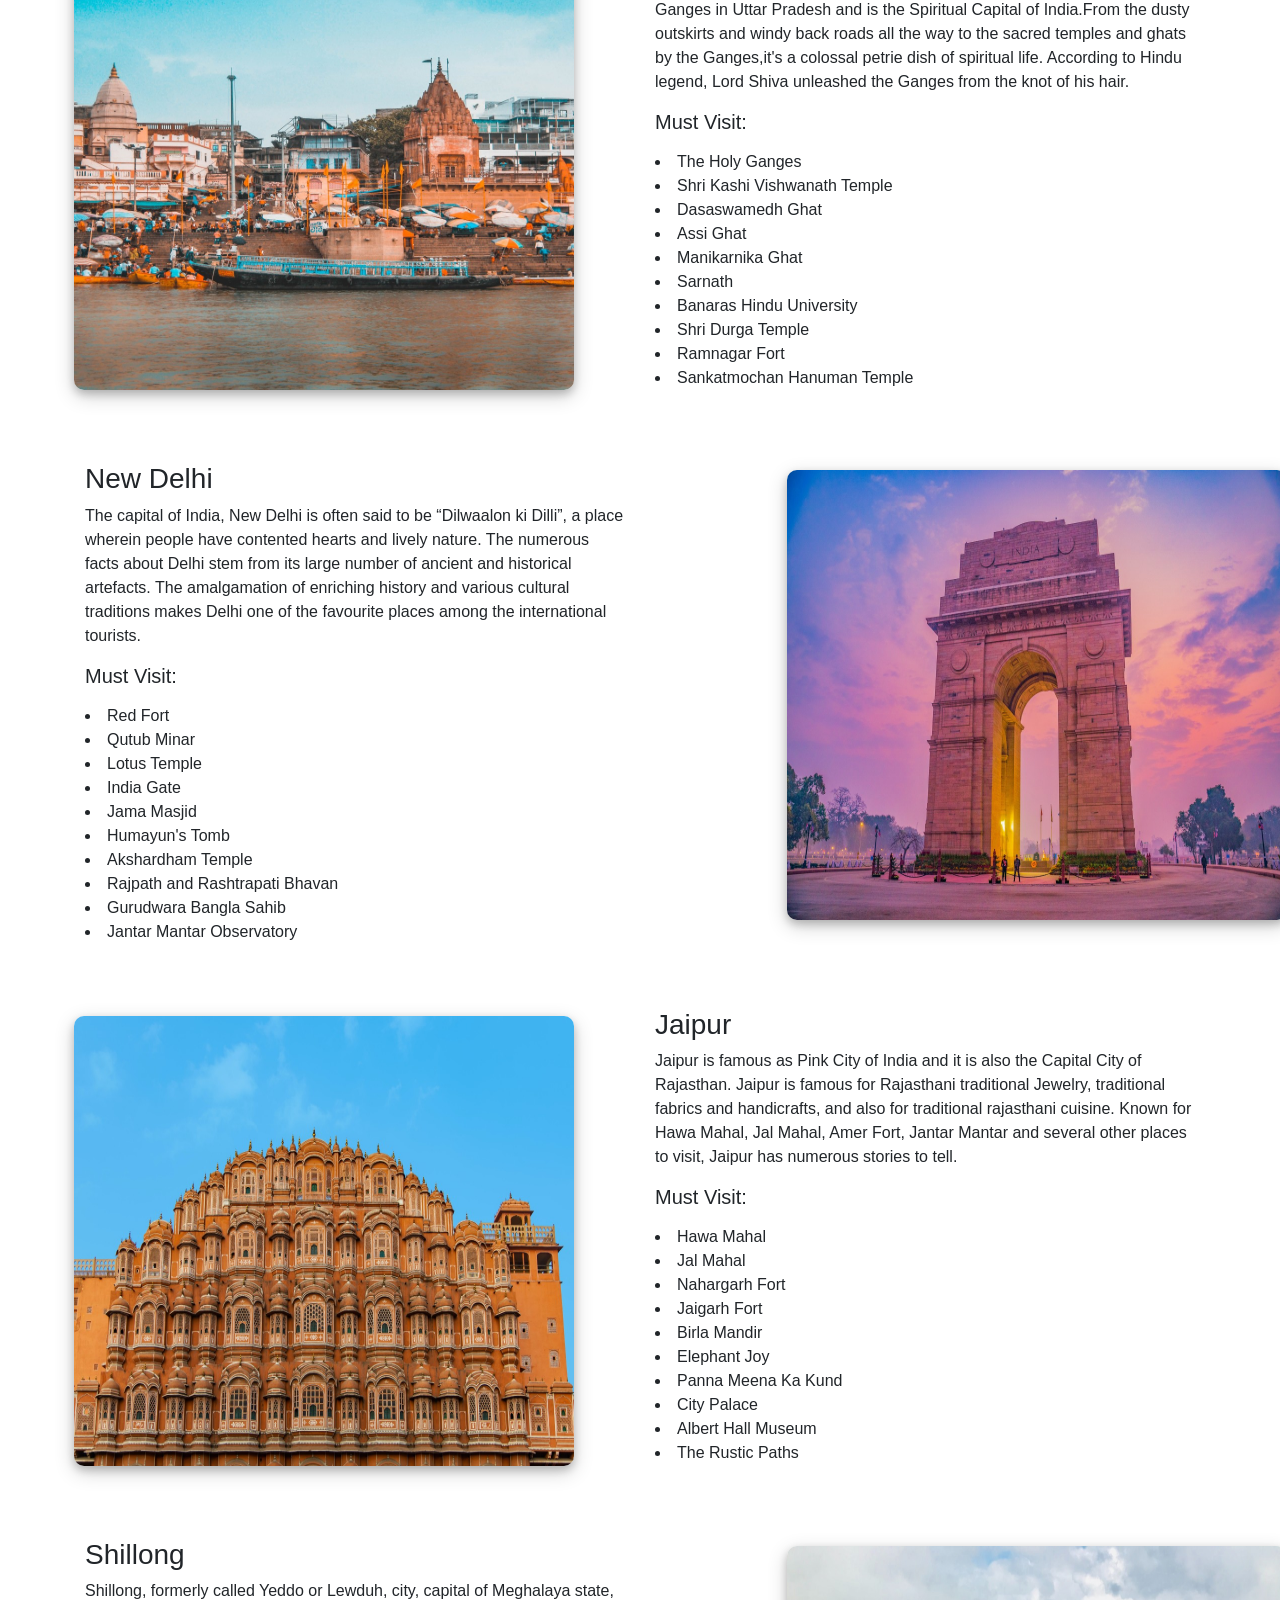
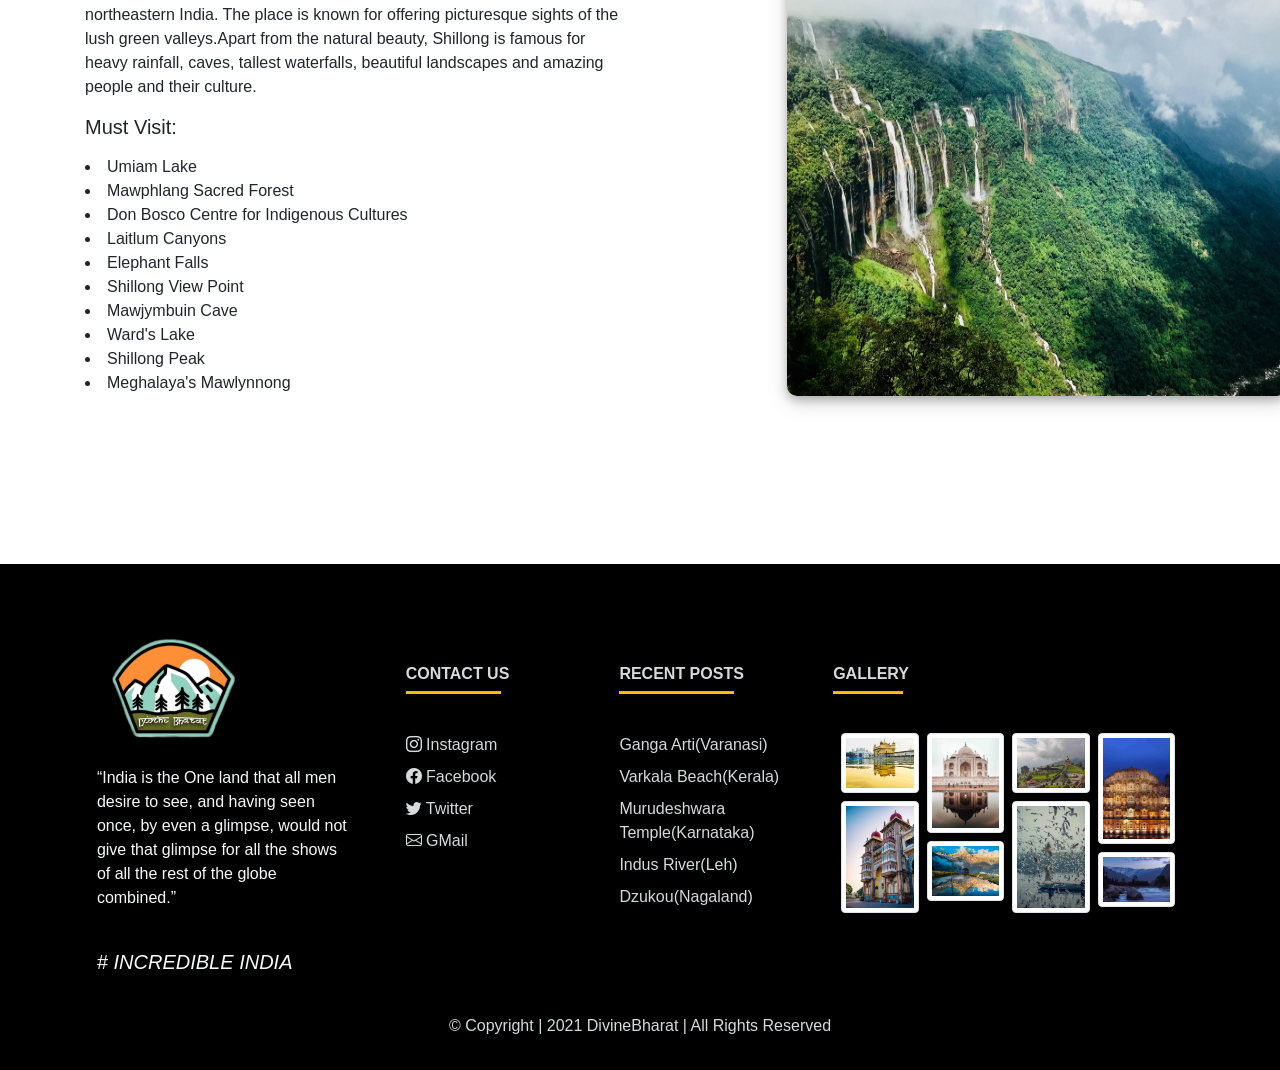
==== commit 93cef819: "Merge branch 'kunjur-shreesha:master' into master" ====
--- a/north.html
+++ b/north.html
@@ -68,12 +68,12 @@
                 <li>Kufri</li>
                 <li>Scandal Point Ridge</li></p></div>
             <div class="col-lg-3 mx-auto mb-4" id="imgg">
-                <img src="images/i41%20(9).jpg" width="500px" height="450px" alt="">
+                <img src="images/i41%20(9).jpg" class="m1234" width="500px" height="450px" alt="">
             </div>
         </div><br><br>
         <div class="row">
             <div class="col-lg-6 mx-auto mb-4"  id="imgg">
-                <img src="images/i43.jpg"  width="500px" height="450px" alt="">
+                <img src="images/i43.jpg" class="m1234" width="500px" height="450px" alt="">
             </div>
             <div class="col-lg-6">
                 <h3>Varanasi</h3>
@@ -112,12 +112,12 @@
             <li>Jantar Mantar Observatory</li></p>
             </div>
             <div class="col-lg-3 mx-auto mb-4"  id="imgg">
-                <img src="images/i45.jpg"  width="500px" height="450px" alt="">
+                <img src="images/i45.jpg" class="m1234" width="500px" height="450px" alt="">
             </div>
         </div><br><br>
         <div class="row">
             <div class="col-lg-6 mx-auto mb-4"  id="imgg">
-                <img src="images/i44.jpg"  width="500px" height="450px" alt="">
+                <img src="images/i44.jpg" class="m1234" width="500px" height="450px" alt="">
             </div>
             <div class="col-lg-6">
                 <h3>Jaipur</h3>
@@ -137,7 +137,7 @@
             </div>
         </div><br><br>
         <div class="row">
-            <div class="col-lg-6"  id="imgg">
+            <div class="col-lg-6" >
                 <h3>Shillong</h3>
                 <p>Shillong, formerly called Yeddo or Lewduh, city, capital of Meghalaya state, northeastern India.
                     The place is known for offering picturesque sights of the lush green valleys.Apart from the natural beauty, Shillong is famous for heavy rainfall, caves, tallest waterfalls, beautiful landscapes and amazing people and their culture.</p>
@@ -154,7 +154,7 @@
                 <li>Meghalaya's Mawlynnong</li></p>
             </div>
             <div class="col-lg-3 mx-auto mb-4"  id="imgg">
-                <img src="images/i46.jpg"  width="500px" height="450px" alt="">
+                <img src="images/i46.jpg" class="m1234" width="500px" height="450px" alt="">
             </div>
         </div><br>
     </div>
--- a/home.css
+++ b/home.css
@@ -244,4 +244,34 @@
     font-size: 22px;margin-top: 130px;
     
     color: #616161
-}+}
+@media  only screen and (max-width: 768px) {
+  .m1234{
+  margin: 5px 5px;
+    width: 390px;
+    height: auto;
+  }
+  .btn-outline-abc{
+    margin-bottom: 50px;
+  }
+  .quote-img{
+    
+    
+  }
+  .quote-img2{
+    right:40px;
+    bottom: 30px;
+  }
+  .navbar-toggler{
+    margin-top:-90px;
+    margin-bottom: 50px;
+    margin-right: -320px;
+  }
+  img[src="logo/mota.png"]{
+    width: 200px;
+    height: auto;
+    margin-right:-20px;
+    margin-bottom: 0;
+  }
+  
+}
